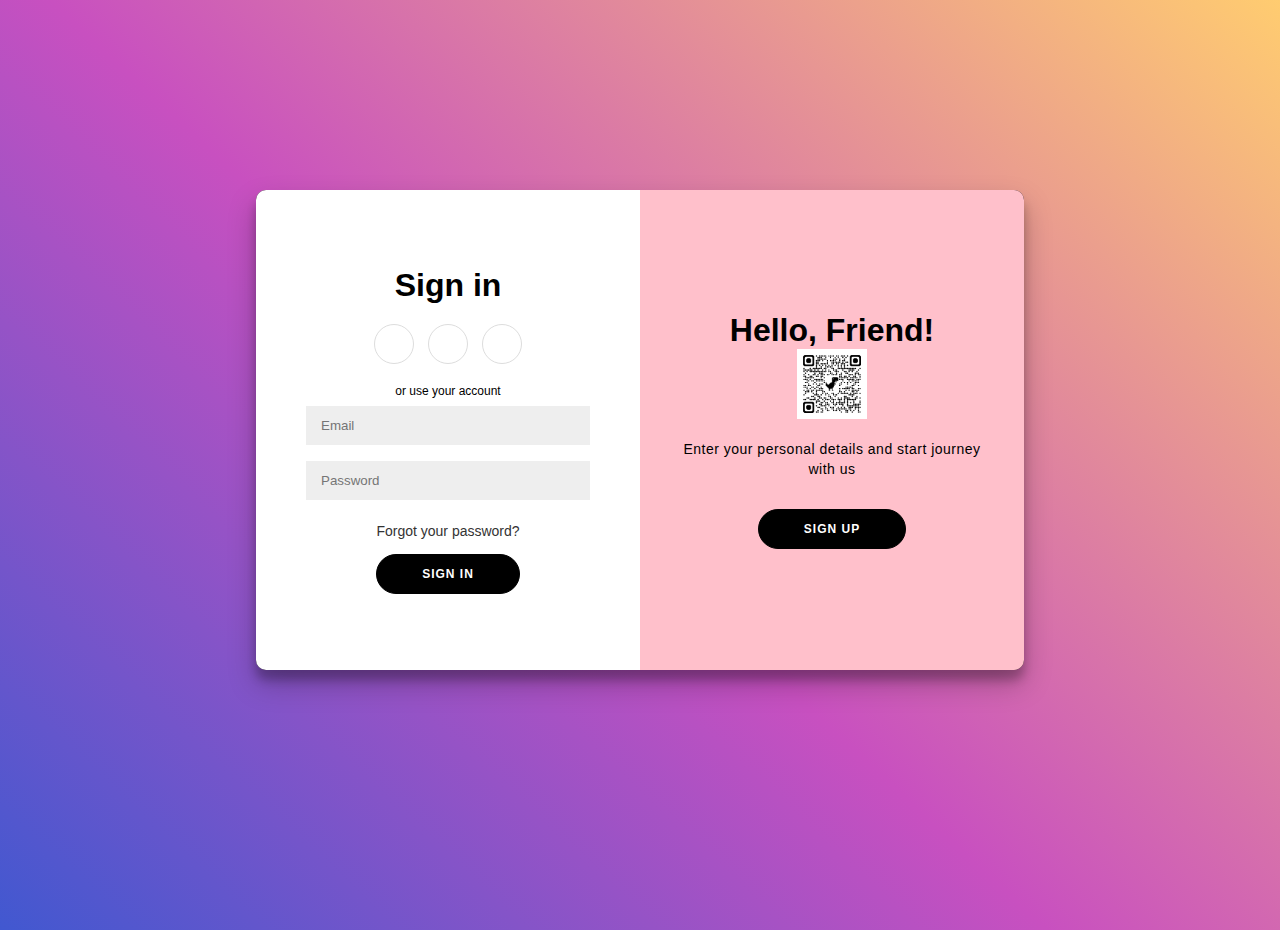
==== login.html @ 1534b90d "Add files via upload" ====
<!doctype html>
<html>
<head>
	<style>
    

* {
	box-sizing: border-box;
}

body {
	background-color: #4158D0;
	background-image: linear-gradient(43deg, #4158D0 0%, #C850C0 46%, #FFCC70 100%);
	display: flex;
	justify-content: center;
	align-items: center;
	flex-direction: column;
	font-family: 'Montserrat', sans-serif;
	height: 100vh;
	margin: -20px 0 50px;
}

h1 {
	font-weight: bold;
	margin: 0;
}

h2 {
	text-align: center;
}

p {
	font-size: 14px;
	font-weight: 100;
	line-height: 20px;
	letter-spacing: 0.5px;
	margin: 20px 0 30px;
}

span {
	font-size: 12px;
}

a {
	color: #333;
	font-size: 14px;
	text-decoration: none;
	margin: 15px 0;
}

button {
	border-radius: 20px;
	border: 1px solid black;
	background-color: black;
	color: #FFFFFF;
	font-size: 12px;
	font-weight: bold;
	padding: 12px 45px;
	letter-spacing: 1px;
	text-transform: uppercase;
	transition: transform 80ms ease-in;
}

button:active {
	transform: scale(0.95);
}

button:focus {
	outline: none;
}

button.ghost {
	
	border-color: black;
}

form {
	background-color: #FFFFFF;
	display: flex;
	align-items: center;
	justify-content: center;
	flex-direction: column;
	padding: 0 50px;
	height: 100%;
	text-align: center;
}

input {
	background-color: #eee;
	border: none;
	padding: 12px 15px;
	margin: 8px 0;
	width: 100%;
}

.container {
	background-color: black;
	border-radius: 10px;
  	box-shadow: 0 14px 28px rgba(0,0,0,0.25), 
			0 10px 10px rgba(0,0,0,0.22);
	position: relative;
	overflow: hidden;
	width: 768px;
	max-width: 100%;
	min-height: 480px;
}

.form-container {
	position: absolute;
	top: 0;
	height: 100%;
	transition: all 0.6s ease-in-out;
}

.sign-in-container {
	left: 0;
	width: 50%;
	z-index: 2;
}

.container.right-panel-active .sign-in-container {
	transform: translateX(100%);
}

.sign-up-container {
	left: 0;
	width: 50%;
	opacity: 0;
	z-index: 1;
}

.container.right-panel-active .sign-up-container {
	transform: translateX(100%);
	opacity: 1;
	z-index: 5;
	animation: show 0.6s;
}

@keyframes show {
	0%, 49.99% {
		opacity: 0;
		z-index: 1;
	}
	
	50%, 100% {
		opacity: 1;
		z-index: 5;
	}
}

.overlay-container {
	position: absolute;
	top: 0;
	left: 50%;
	width: 50%;
	height: 100%;
	overflow: hidden;
	transition: transform 0.6s ease-in-out;
	z-index: 100;
}

.container.right-panel-active .overlay-container{
	transform: translateX(-100%);
}

.overlay {
	background: yellow;

	background: pink;
	background-repeat: no-repeat;
	background-size: cover;
	background-position: 0 0;
	color: black;
	position: relative;
	left: -100%;
	height: 100%;
	width: 200%;
  	transform: translateX(0);
	transition: transform 0.6s ease-in-out;
}

.container.right-panel-active .overlay {
  	transform: translateX(50%);
}

.overlay-panel {
	position: absolute;
	display: flex;
	align-items: center;
	justify-content: center;
	flex-direction: column;
	padding: 0 40px;
	text-align: center;
	top: 0;
	height: 100%;
	width: 50%;
	transform: translateX(0);
	transition: transform 0.6s ease-in-out;
}

.overlay-left {
	transform: translateX(-20%);
}

.container.right-panel-active .overlay-left {
	transform: translateX(0);
}

.overlay-right {
	right: 0;
	transform: translateX(0);
}

.container.right-panel-active .overlay-right {
	transform: translateX(20%);
}

.social-container {
	margin: 20px 0;
}

.social-container a {
	border: 1px solid #DDDDDD;
	border-radius: 50%;
	display: inline-flex;
	justify-content: center;
	align-items: center;
	margin: 0 5px;
	height: 40px;
	width: 40px;
}
	</style>
	</head>


	<body>

  
<div class="container" id="container">
	<div class="form-container sign-up-container">
		<form action="#">
			<h1>Create Account</h1>
			<div class="social-container">
				<a href="#" class="social"><i class="fab fa-facebook-f"></i></a>
				<a href="#" class="social"><i class="fab fa-google-plus-g"></i></a>
				<a href="#" class="social"><i class="fab fa-linkedin-in"></i></a>
			</div>
			<span>or use your email for registration</span>
			<input type="text" placeholder="Name" />
			<input type="email" placeholder="Email" />
			<input type="password" placeholder="Password" />
			<button>Sign Up</button>
		</form>
	</div>
	<div class="form-container sign-in-container">
		<form action="#">
			<h1>Sign in</h1>
			<div class="social-container">
				<a href="#" class="social"><i class="fab fa-facebook-f"></i></a>
				<a href="#" class="social"><i class="fab fa-google-plus-g"></i></a>
				<a href="#" class="social"><i class="fab fa-linkedin-in"></i></a>
			</div>
			<span>or use your account</span>
			<input type="email" placeholder="Email" />
			<input type="password" placeholder="Password" />
			<a href="#">Forgot your password?</a>
			<button>Sign In</button>
		</form>
	</div>
	<div class="overlay-container">
		<div class="overlay">
			<div class="overlay-panel overlay-left">
				<h1>Welcome Back!</h1>
				<p>To keep connected with us please login with your personal info</p>
				<button class="ghost" id="signIn">Sign In</button>
			</div>
			<div class="overlay-panel overlay-right">
				<h1>Hello, Friend!</h1>
				<img src ="img/qrcode.png" width="70" height=70">
				<p>Enter your personal details and start journey with us</p>
				<button class="ghost" id="signUp">Sign Up</button>
			</div>
		</div>
	</div>
</div>

<script>
const signUpButton = document.getElementById('signUp');
const signInButton = document.getElementById('signIn');
const container = document.getElementById('container');

signUpButton.addEventListener('click', () => {
	container.classList.add("right-panel-active");
});

signInButton.addEventListener('click', () => {
	container.classList.remove("right-panel-active");
});
</script>
</body>
</html>
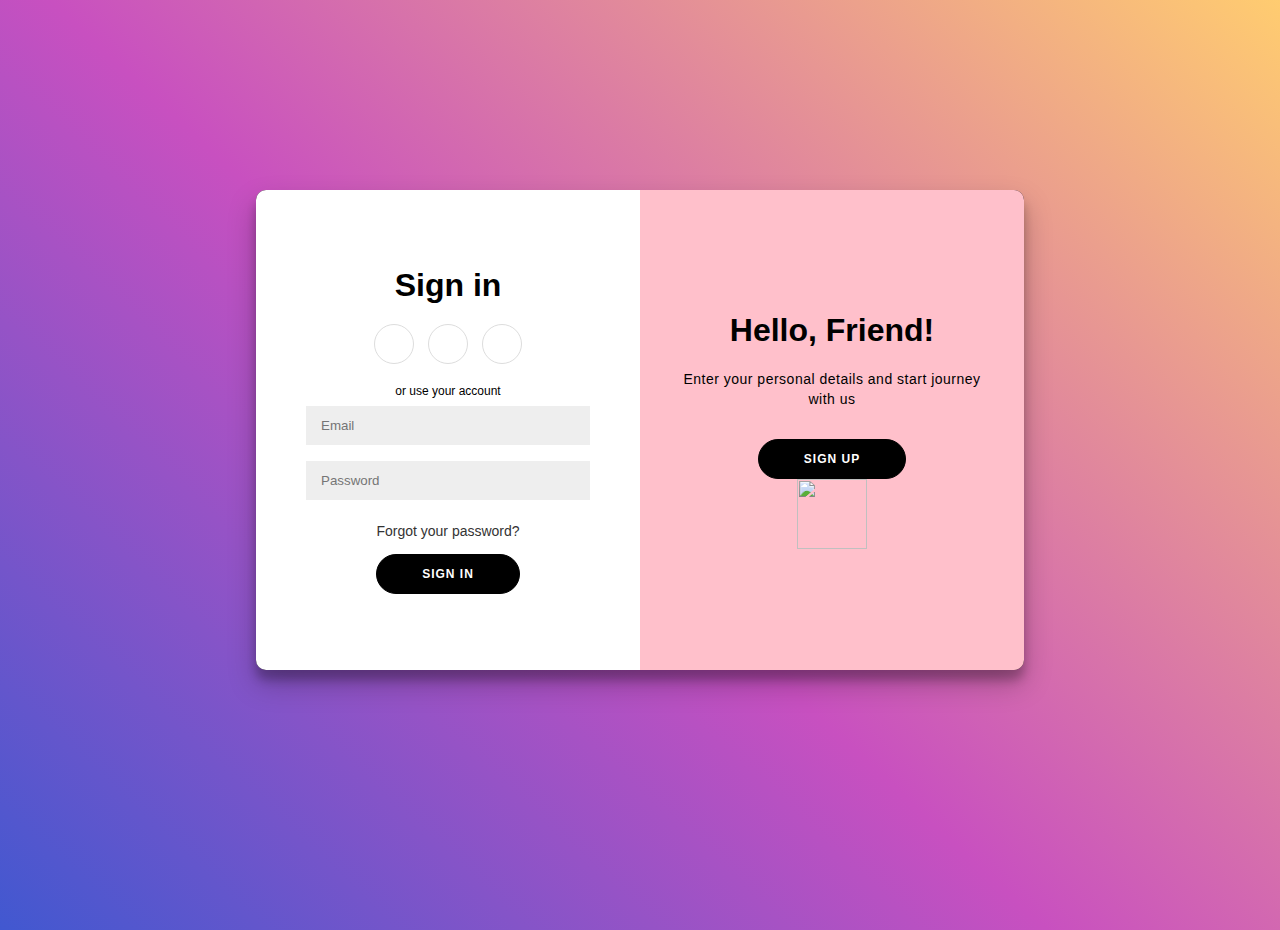
==== commit e634488b: "Update login.html" ====
--- a/login.html
+++ b/login.html
@@ -276,9 +276,9 @@
 			</div>
 			<div class="overlay-panel overlay-right">
 				<h1>Hello, Friend!</h1>
-				<img src ="img/qrcode.png" width="70" height=70">
 				<p>Enter your personal details and start journey with us</p>
 				<button class="ghost" id="signUp">Sign Up</button>
+				<img src ="test qr.png" width ="70" height="70">
 			</div>
 		</div>
 	</div>
@@ -298,4 +298,4 @@
 });
 </script>
 </body>
-</html>+</html>
